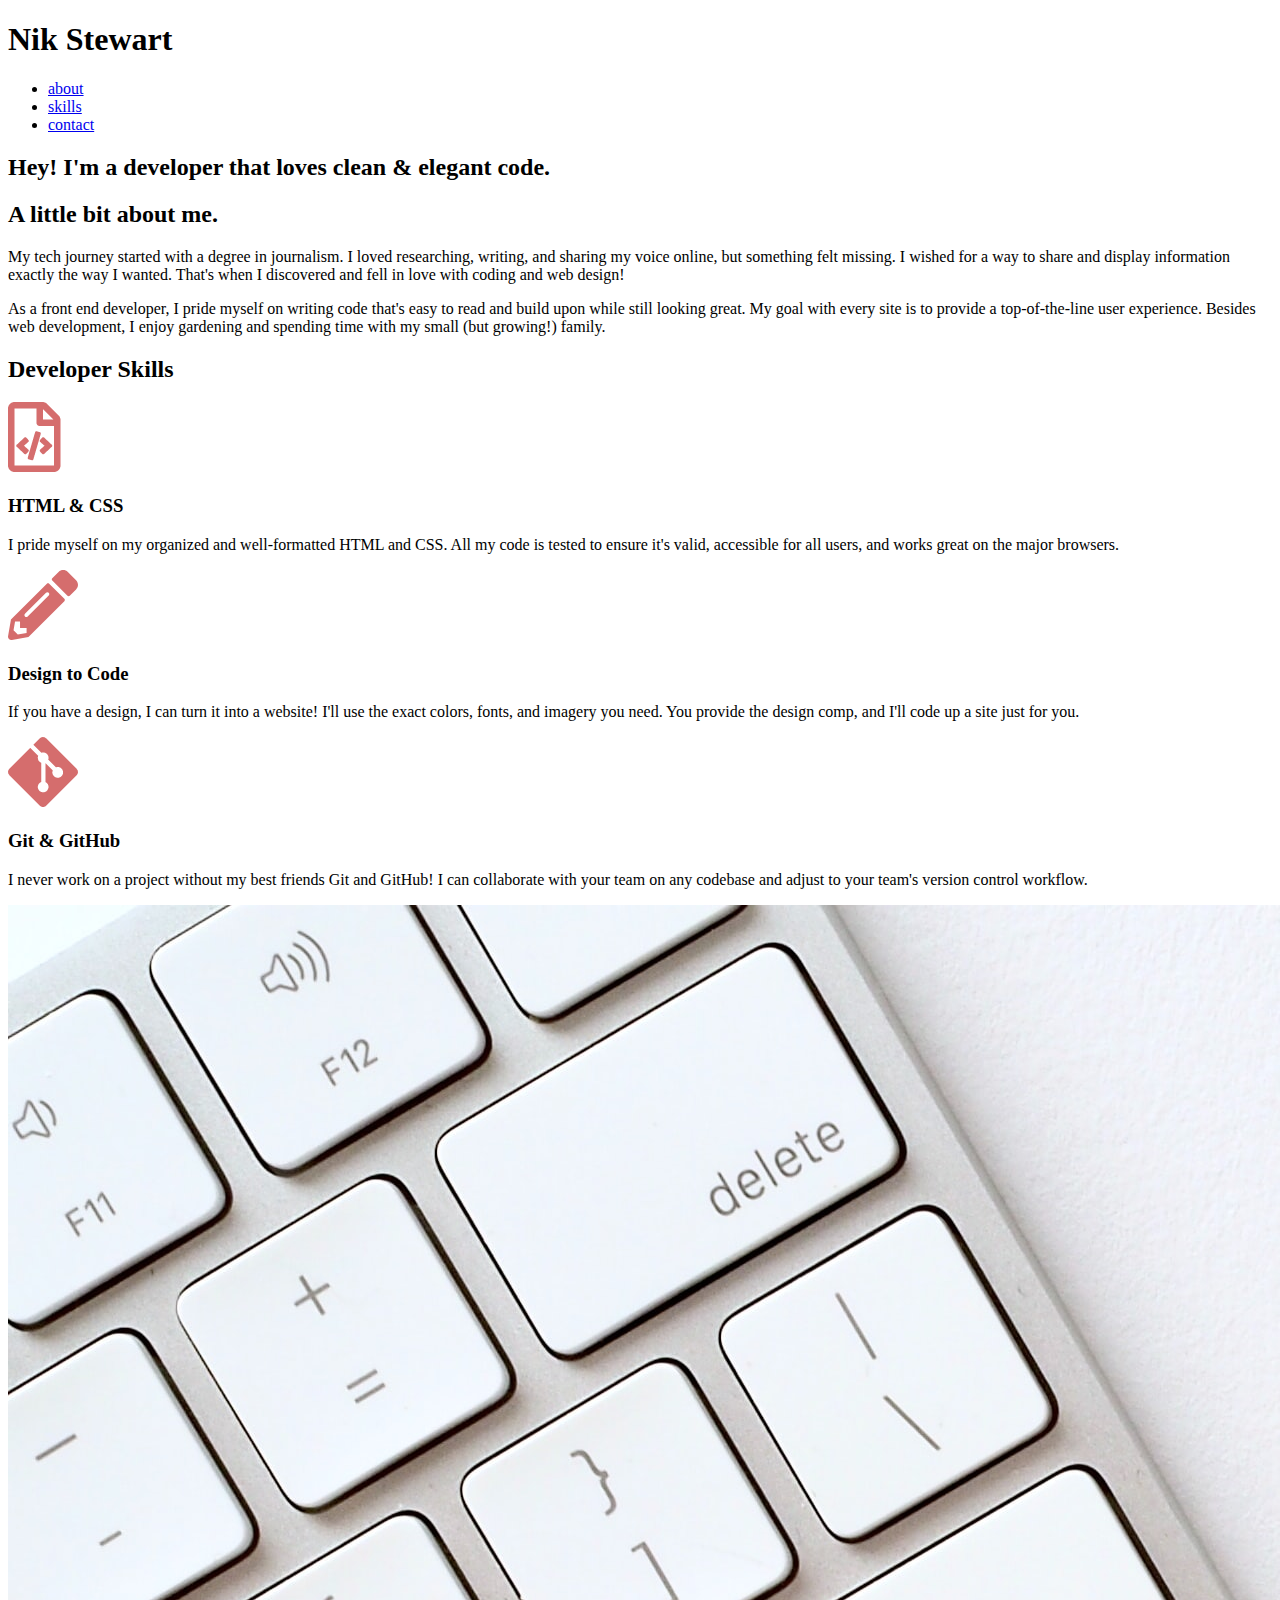
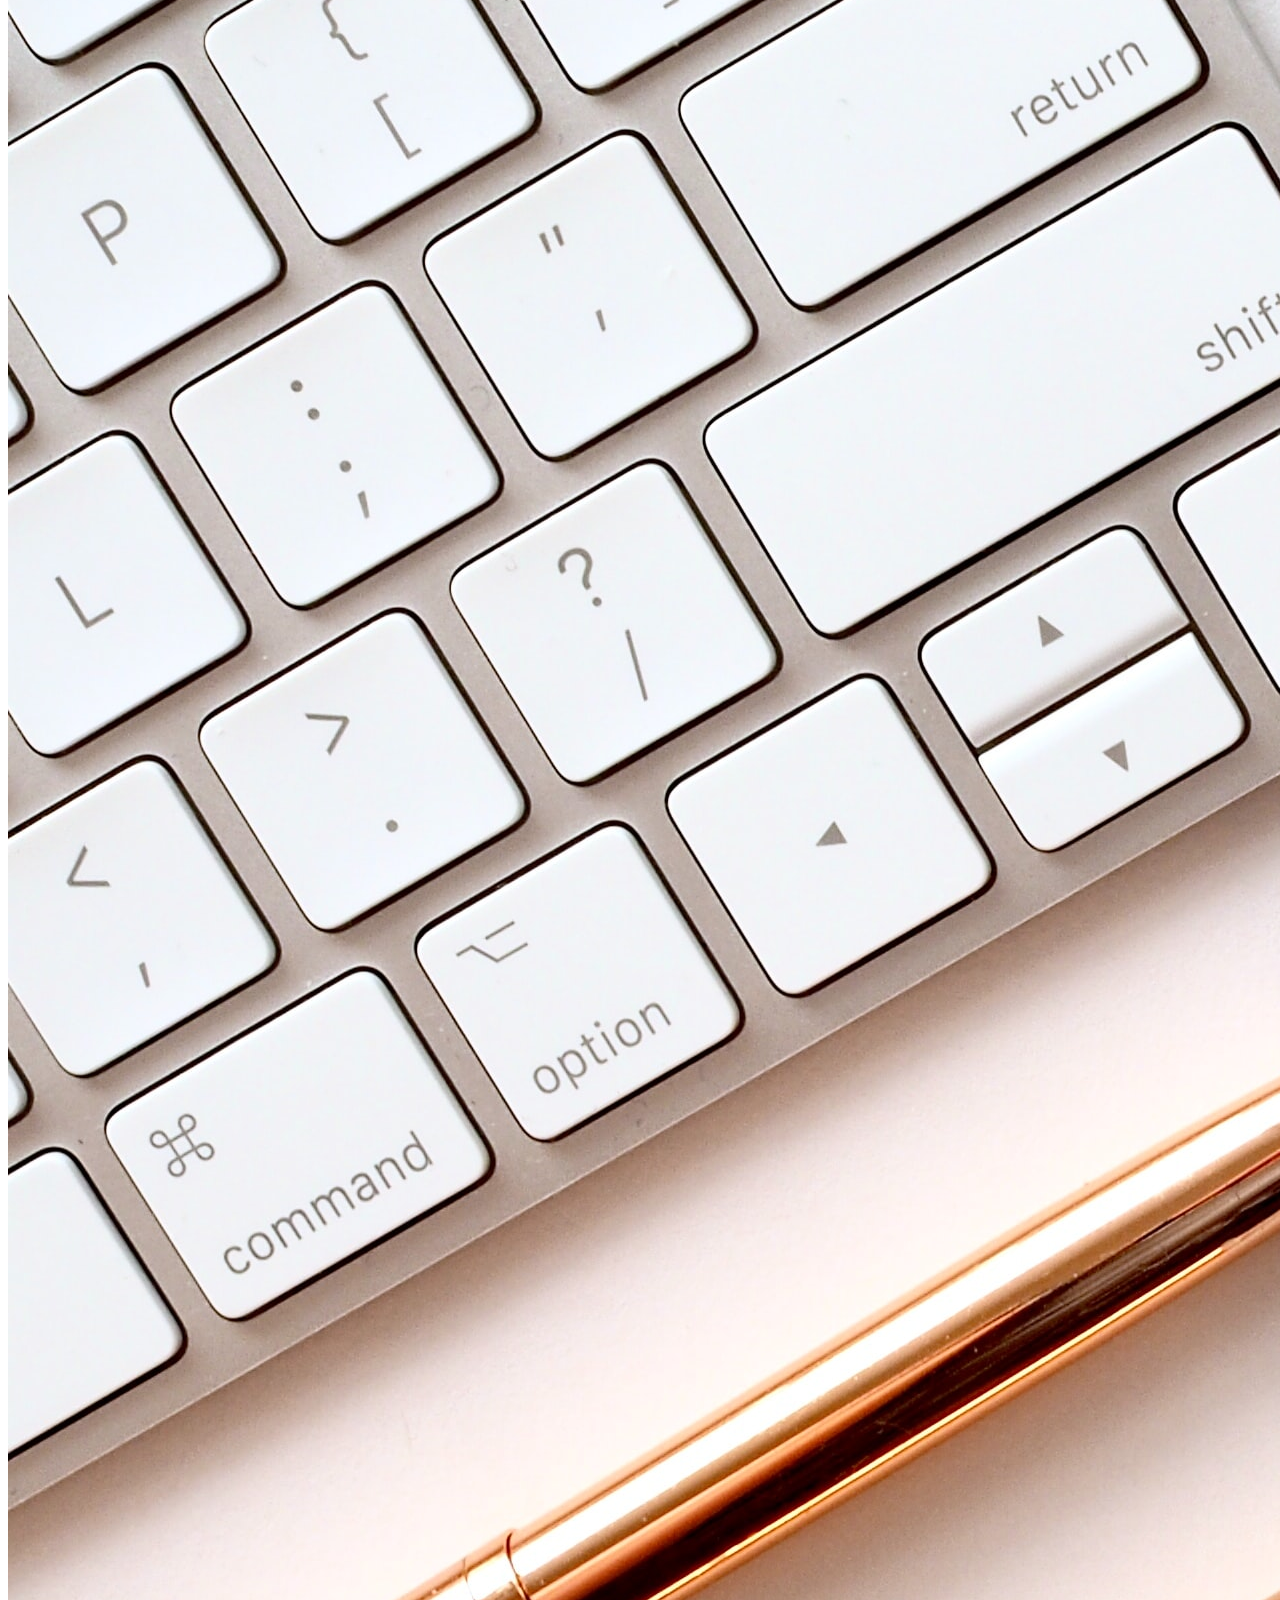
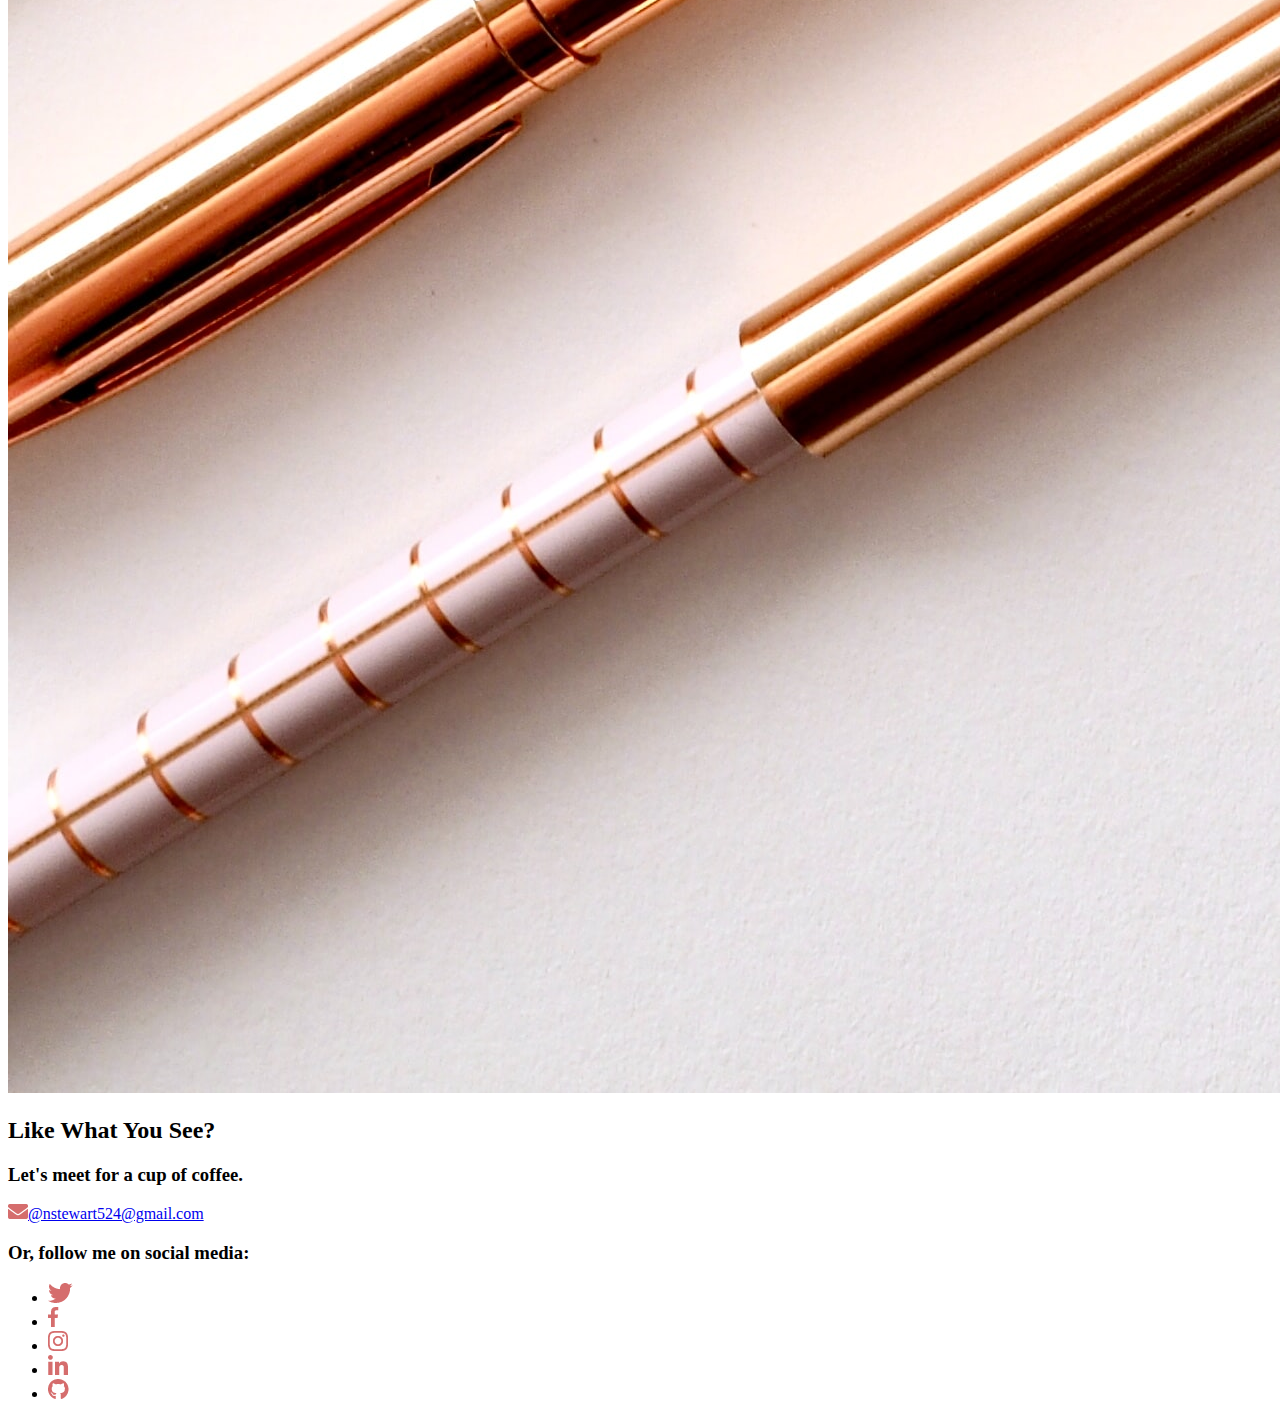
==== css/index.html @ 8f32010f "Added relative links" ====
<!DOCTYPE html>
<html lang="en">
  <head>
    <meta charset="UTF-8" />
    <title>Nik Stewart | Portfolio</title>
    <!--Links below are needed to connect this HTML "sheet" to the CSS sheet that
    goes along. -->
    <link
      rel="stylesheet"
      href="css/main.css"
    />
    <link
      rel="stylesheet"
      href="css/normalize.css"
    />
    <!--Links below are google fonts added styles -->
    <link rel="preconnect" href="https://fonts.googleapis.com" />
    <link rel="preconnect" href="https://fonts.gstatic.com" crossorigin />
    <link
      href="https://fonts.googleapis.com/css2?family=Lora:wght@400;600;700&family=Source+Sans+3:wght@400;700&display=swap"
      rel="stylesheet"
    />
  </head>

  <body>
    <header class="homepage-hero">
      <div class="content-wrapper">
        <h1>Nik Stewart</h1>
        <nav>
          <ul>
            <li><a href="#about">about</a></li>
            <li><a href="#skills">skills</a></li>
            <li><a href="#contact">contact</a></li>
          </ul>
        </nav>
        <h2>Hey! I'm a developer that loves clean & elegant code.</h2>
      </div>
    </header>

    <main>
      <section id="about">
        <div class="content-wrapper">
          <h2>A little bit about me.</h2>
          <p>
            My tech journey started with a degree in journalism. I loved
            researching, writing, and sharing my voice online, but something
            felt missing. I wished for a way to share and display information
            exactly the way I wanted. That's when I discovered and fell in love
            with coding and web design!
          </p>
          <p>
            As a front end developer, I pride myself on writing code that's easy
            to read and build upon while still looking great. My goal with every
            site is to provide a top-of-the-line user experience. Besides web
            development, I enjoy gardening and spending time with my small (but
            growing!) family.
          </p>
        </div>
      </section>
      <section id="skills">
        <div class="content-wrapper">
          <h2>Developer Skills</h2>
          <div class="skill-list">
            <img
              src="../img/html-icon.png"
              alt="html icon"
            />
            <h3>HTML & CSS</h3>
            <p>
              I pride myself on my organized and well-formatted HTML and CSS.
              All my code is tested to ensure it's valid, accessible for all
              users, and works great on the major browsers.
            </p>
          </div>
          <div class="skill-list">
            <img
              src="../img/pencil-icon.png"
              alt="pencil icon"
            />
            <h3>Design to Code</h3>
            <p>
              If you have a design, I can turn it into a website! I'll use the
              exact colors, fonts, and imagery you need. You provide the design
              comp, and I'll code up a site just for you.
            </p>
          </div>
          <div class="skill-list">
            <img
              src="../img/git-icon.png"
              alt="git icon"
            />
            <h3>Git & GitHub</h3>
            <p>
              I never work on a project without my best friends Git and GitHub!
              I can collaborate with your team on any codebase and adjust to
              your team's version control workflow.
            </p>
          </div>
        </div>
      </section>
    </main>

    <footer id="contact">
      <div class="content-wrapper">
        <div class="contact-image">
          <img
            id="actual-picture"
            src="../img/jess-bailey-q10VITrVYUM-unsplash.jpg"
            alt="desktop workspace"
          />
        </div>
        <div class="contact-info">
          <h2>Like What You See?</h2>
          <h3 id="contact-meeting-title">Let's meet for a cup of coffee.</h3>
          <a href="mailto:@nstewart524@gmail.com">
            <img
              id="email-logo"
              src="../img/envelope.png"
              alt="email logo"
            />@nstewart524@gmail.com</a
          >
          <h3 id="contact-socials-title">Or, follow me on social media:</h3>
          <ul>
            <li>
              <img
                src="../img/twitter.png"
                alt="twitter logo"
              />
            </li>
            <li>
              <img
                src="../img/facebook.png"
                alt="facebook logo"
              />
            </li>
            <li>
              <img
                src="../img/instagram.png"
                alt="instagram logo"
              />
            </li>
            <li>
              <a
                href="https://www.nike.com/"
                target="_blank"
                rel="noopener noreferrer"
              >
                <img
                  src="../img/linkedin.png"
                  alt="Linkedin logo"
              /></a>
            </li>
            <li>
              <img
                src="../img/github.png"
                alt="GitHub logo"
              />
            </li>
          </ul>
        </div>
      </div>
    </footer>
  </body>
</html>
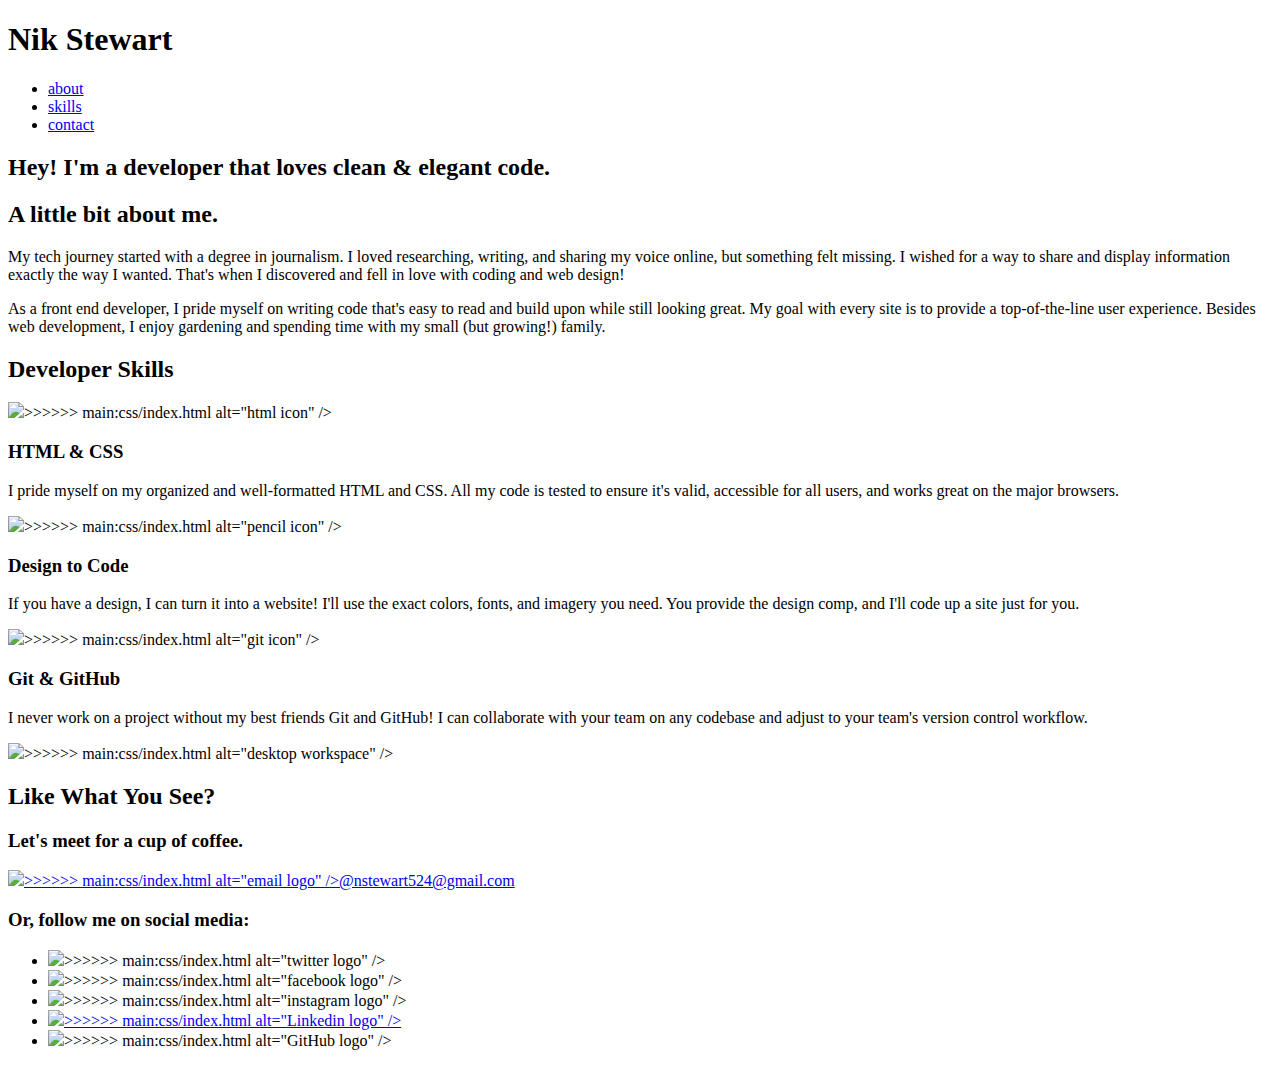
==== commit 4a0ba0be: "Added relative links" ====
--- a/css/index.html
+++ b/css/index.html
@@ -62,7 +62,11 @@
           <h2>Developer Skills</h2>
           <div class="skill-list">
             <img
+<<<<<<< HEAD:index.html
+              src="img/html-icon.png"
+=======
               src="../img/html-icon.png"
+>>>>>>> main:css/index.html
               alt="html icon"
             />
             <h3>HTML & CSS</h3>
@@ -74,7 +78,11 @@
           </div>
           <div class="skill-list">
             <img
+<<<<<<< HEAD:index.html
+              src="img/pencil-icon.png"
+=======
               src="../img/pencil-icon.png"
+>>>>>>> main:css/index.html
               alt="pencil icon"
             />
             <h3>Design to Code</h3>
@@ -86,7 +94,11 @@
           </div>
           <div class="skill-list">
             <img
+<<<<<<< HEAD:index.html
+              src="img/git-icon.png"
+=======
               src="../img/git-icon.png"
+>>>>>>> main:css/index.html
               alt="git icon"
             />
             <h3>Git & GitHub</h3>
@@ -105,7 +117,11 @@
         <div class="contact-image">
           <img
             id="actual-picture"
+<<<<<<< HEAD:index.html
+            src="img/jess-bailey-q10VITrVYUM-unsplash.jpg"
+=======
             src="../img/jess-bailey-q10VITrVYUM-unsplash.jpg"
+>>>>>>> main:css/index.html
             alt="desktop workspace"
           />
         </div>
@@ -115,7 +131,11 @@
           <a href="mailto:@nstewart524@gmail.com">
             <img
               id="email-logo"
+<<<<<<< HEAD:index.html
+              src="img/envelope.png"
+=======
               src="../img/envelope.png"
+>>>>>>> main:css/index.html
               alt="email logo"
             />@nstewart524@gmail.com</a
           >
@@ -123,19 +143,31 @@
           <ul>
             <li>
               <img
+<<<<<<< HEAD:index.html
+                src="img/twitter.png"
+=======
                 src="../img/twitter.png"
+>>>>>>> main:css/index.html
                 alt="twitter logo"
               />
             </li>
             <li>
               <img
+<<<<<<< HEAD:index.html
+                src="img/facebook.png"
+=======
                 src="../img/facebook.png"
+>>>>>>> main:css/index.html
                 alt="facebook logo"
               />
             </li>
             <li>
               <img
+<<<<<<< HEAD:index.html
+                src="img/instagram.png"
+=======
                 src="../img/instagram.png"
+>>>>>>> main:css/index.html
                 alt="instagram logo"
               />
             </li>
@@ -146,13 +178,21 @@
                 rel="noopener noreferrer"
               >
                 <img
+<<<<<<< HEAD:index.html
+                  src="img/linkedin.png"
+=======
                   src="../img/linkedin.png"
+>>>>>>> main:css/index.html
                   alt="Linkedin logo"
               /></a>
             </li>
             <li>
               <img
+<<<<<<< HEAD:index.html
+                src="img/github.png"
+=======
                 src="../img/github.png"
+>>>>>>> main:css/index.html
                 alt="GitHub logo"
               />
             </li>
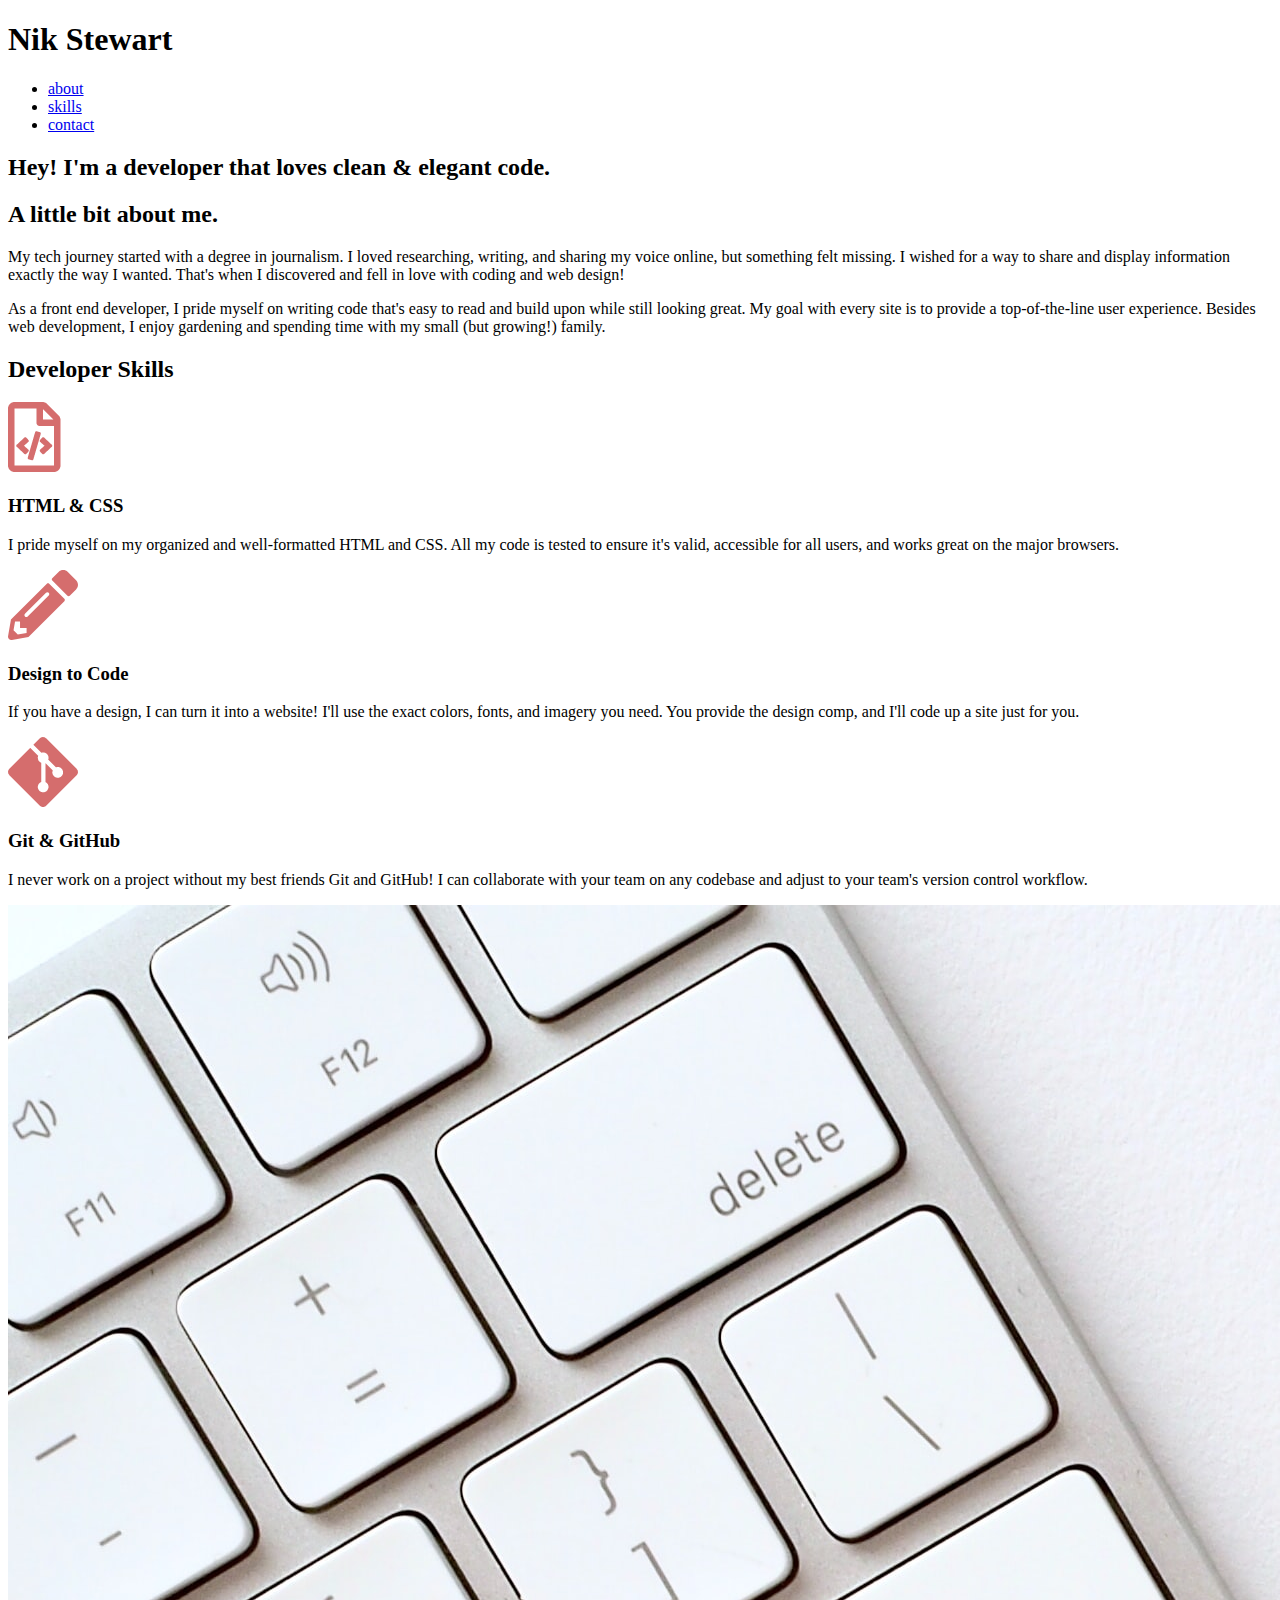
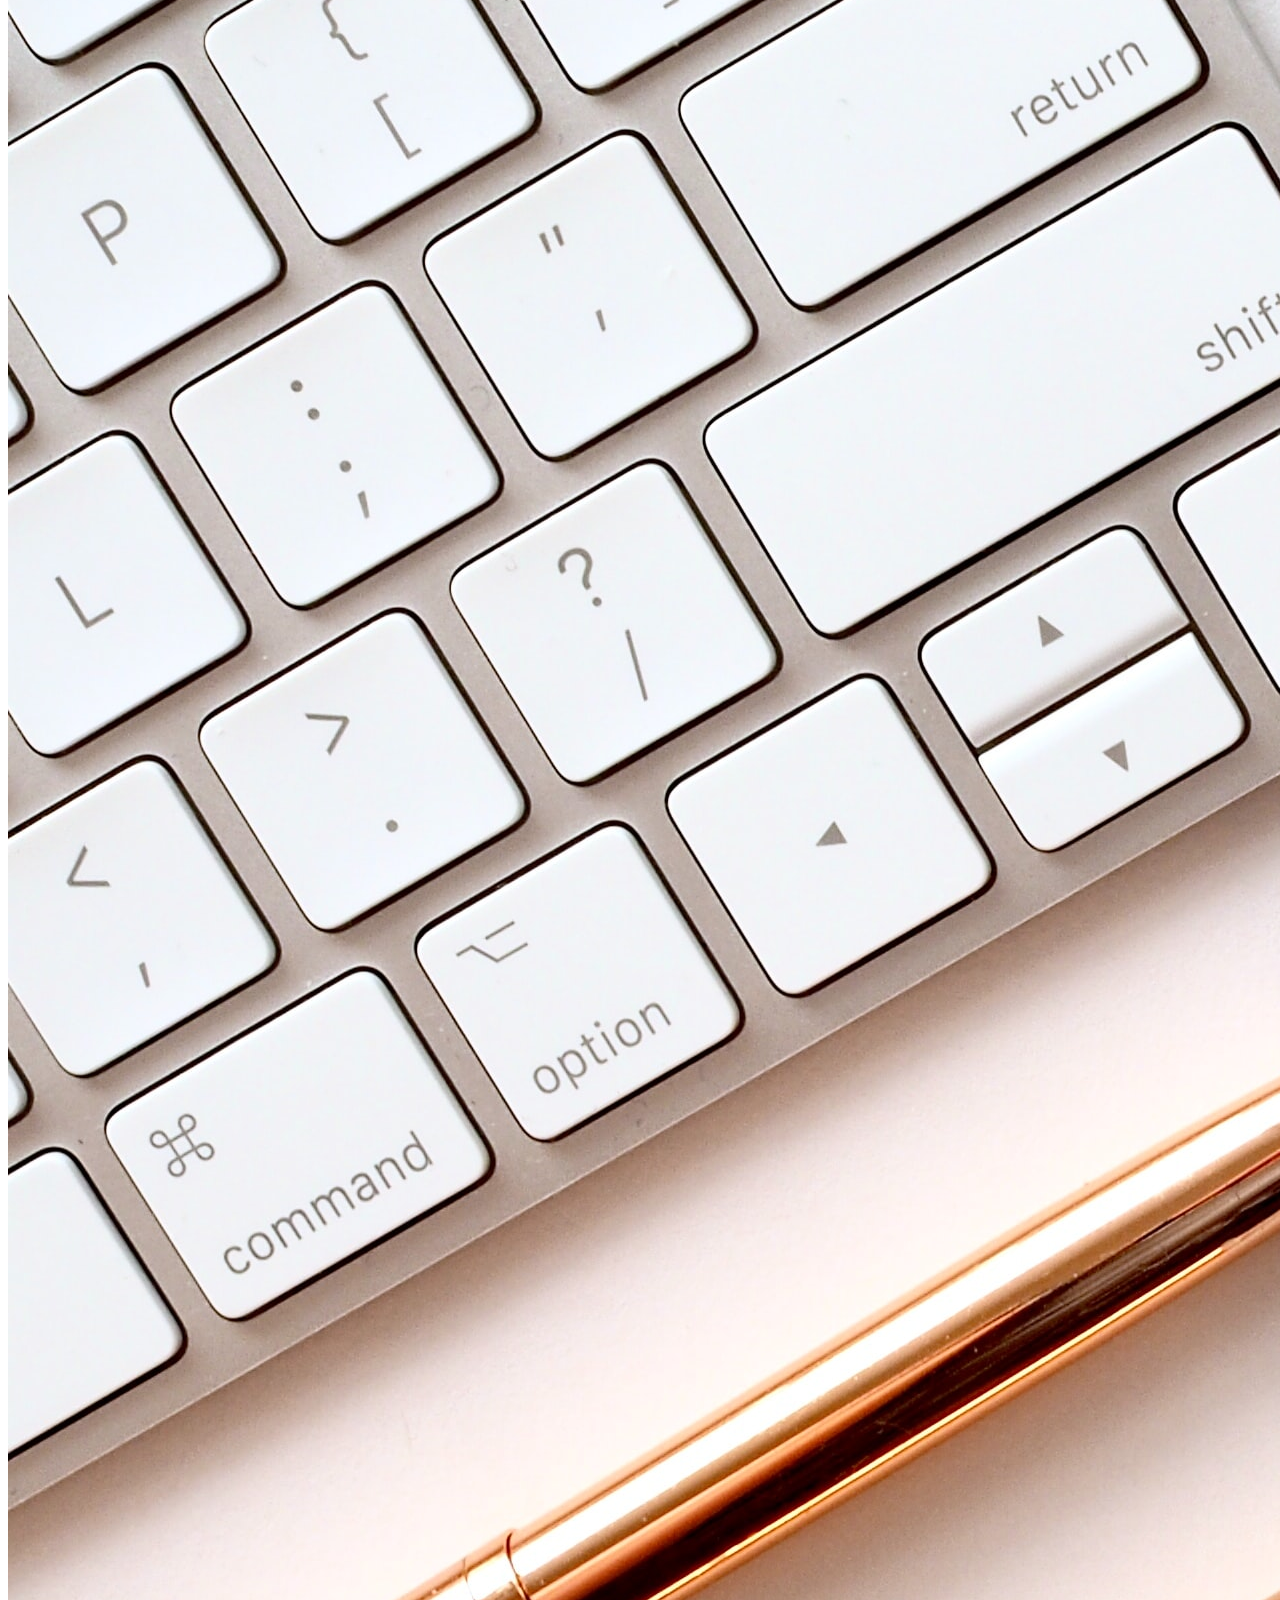
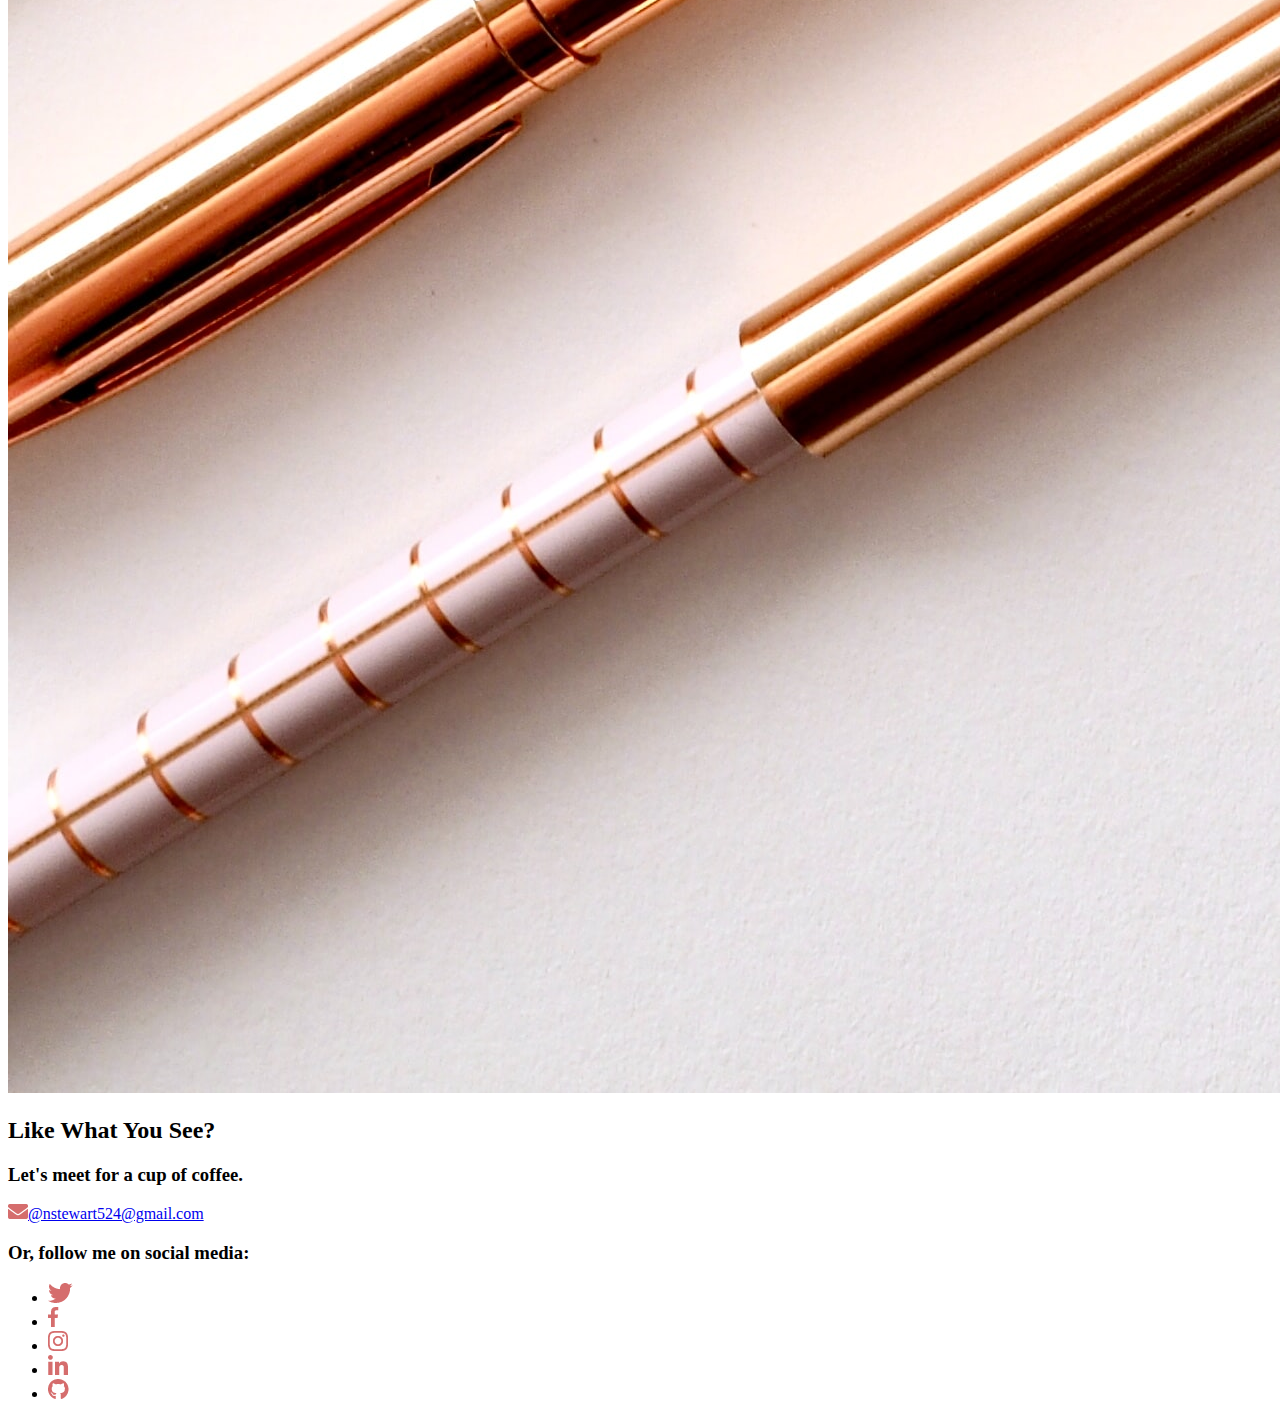
==== commit a1419d3b: "Fixed all relative links" ====
--- a/css/index.html
+++ b/css/index.html
@@ -62,11 +62,7 @@
           <h2>Developer Skills</h2>
           <div class="skill-list">
             <img
-<<<<<<< HEAD:index.html
-              src="img/html-icon.png"
-=======
               src="../img/html-icon.png"
->>>>>>> main:css/index.html
               alt="html icon"
             />
             <h3>HTML & CSS</h3>
@@ -78,11 +74,7 @@
           </div>
           <div class="skill-list">
             <img
-<<<<<<< HEAD:index.html
-              src="img/pencil-icon.png"
-=======
               src="../img/pencil-icon.png"
->>>>>>> main:css/index.html
               alt="pencil icon"
             />
             <h3>Design to Code</h3>
@@ -94,11 +86,7 @@
           </div>
           <div class="skill-list">
             <img
-<<<<<<< HEAD:index.html
-              src="img/git-icon.png"
-=======
               src="../img/git-icon.png"
->>>>>>> main:css/index.html
               alt="git icon"
             />
             <h3>Git & GitHub</h3>
@@ -117,11 +105,8 @@
         <div class="contact-image">
           <img
             id="actual-picture"
-<<<<<<< HEAD:index.html
-            src="img/jess-bailey-q10VITrVYUM-unsplash.jpg"
-=======
+
             src="../img/jess-bailey-q10VITrVYUM-unsplash.jpg"
->>>>>>> main:css/index.html
             alt="desktop workspace"
           />
         </div>
@@ -131,11 +116,7 @@
           <a href="mailto:@nstewart524@gmail.com">
             <img
               id="email-logo"
-<<<<<<< HEAD:index.html
-              src="img/envelope.png"
-=======
               src="../img/envelope.png"
->>>>>>> main:css/index.html
               alt="email logo"
             />@nstewart524@gmail.com</a
           >
@@ -143,31 +124,19 @@
           <ul>
             <li>
               <img
-<<<<<<< HEAD:index.html
-                src="img/twitter.png"
-=======
                 src="../img/twitter.png"
->>>>>>> main:css/index.html
                 alt="twitter logo"
               />
             </li>
             <li>
               <img
-<<<<<<< HEAD:index.html
-                src="img/facebook.png"
-=======
                 src="../img/facebook.png"
->>>>>>> main:css/index.html
                 alt="facebook logo"
               />
             </li>
             <li>
               <img
-<<<<<<< HEAD:index.html
-                src="img/instagram.png"
-=======
                 src="../img/instagram.png"
->>>>>>> main:css/index.html
                 alt="instagram logo"
               />
             </li>
@@ -178,21 +147,13 @@
                 rel="noopener noreferrer"
               >
                 <img
-<<<<<<< HEAD:index.html
-                  src="img/linkedin.png"
-=======
                   src="../img/linkedin.png"
->>>>>>> main:css/index.html
                   alt="Linkedin logo"
               /></a>
             </li>
             <li>
               <img
-<<<<<<< HEAD:index.html
-                src="img/github.png"
-=======
                 src="../img/github.png"
->>>>>>> main:css/index.html
                 alt="GitHub logo"
               />
             </li>
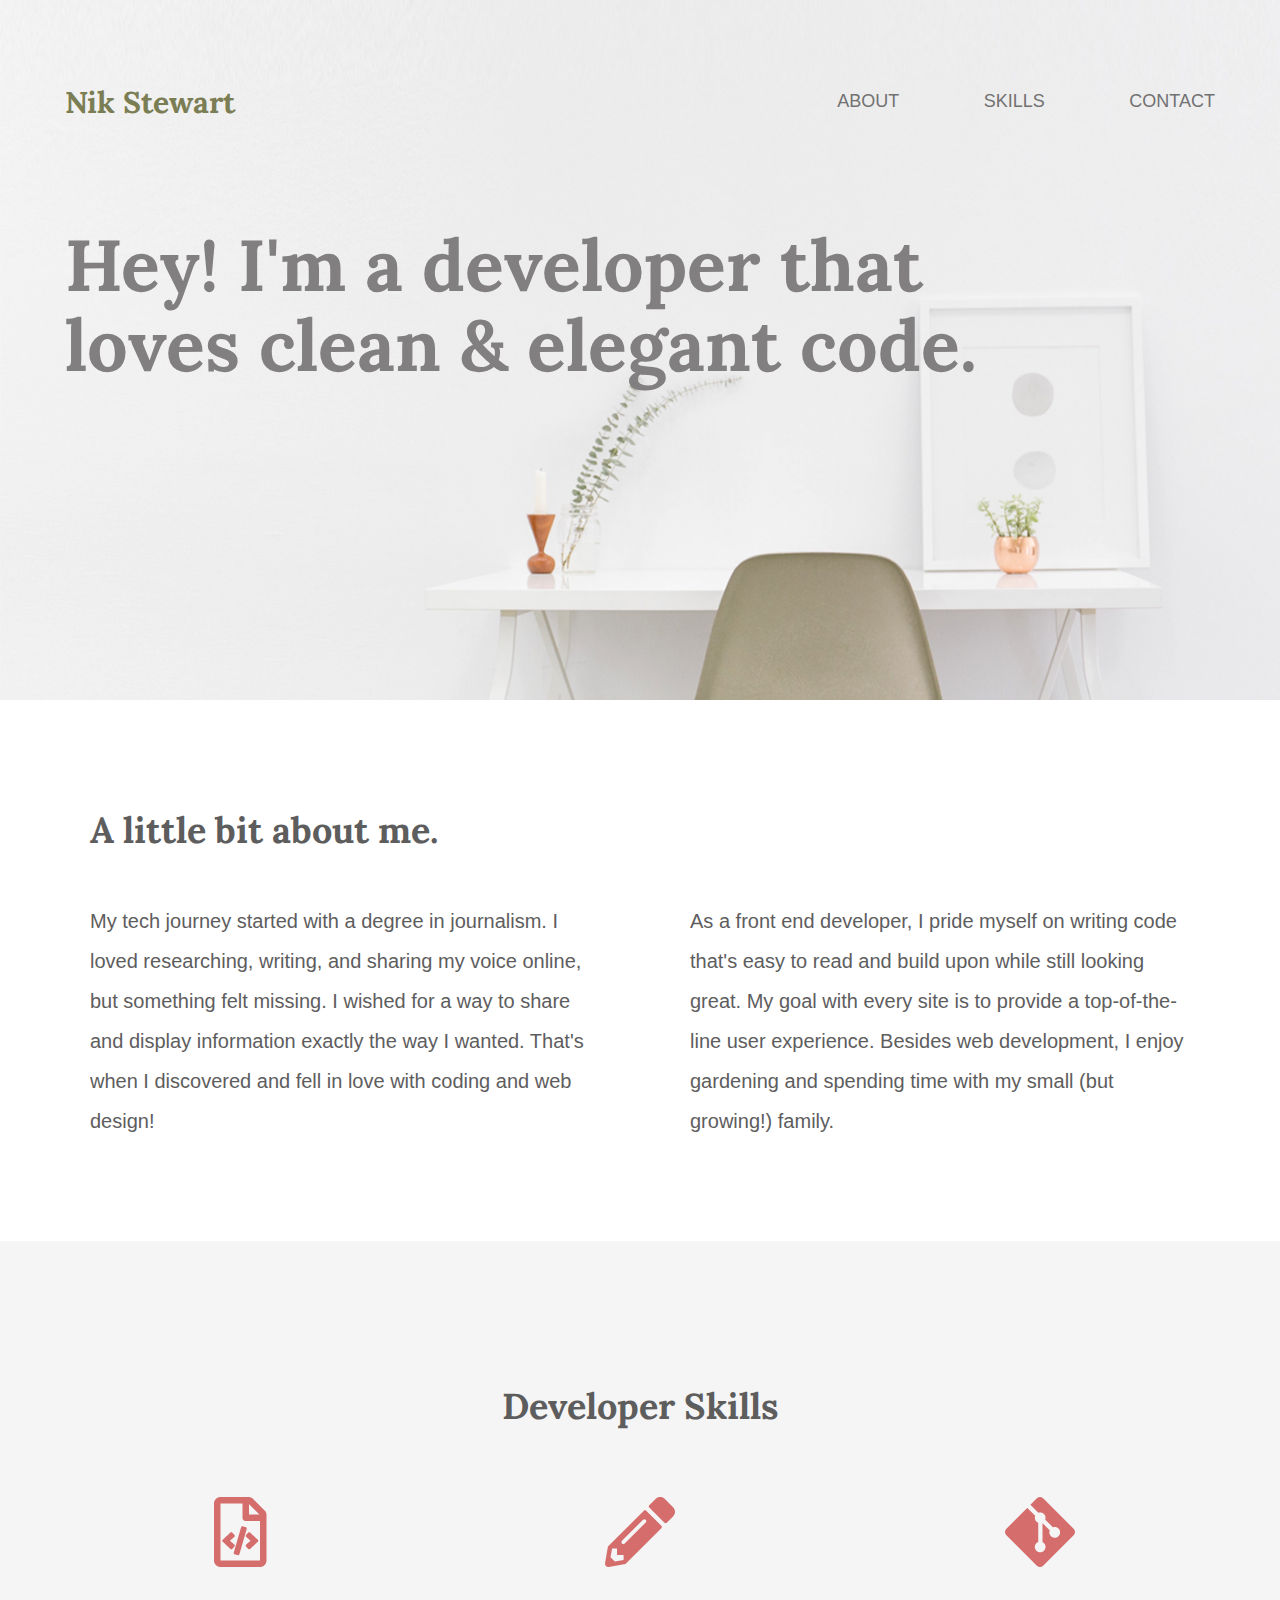
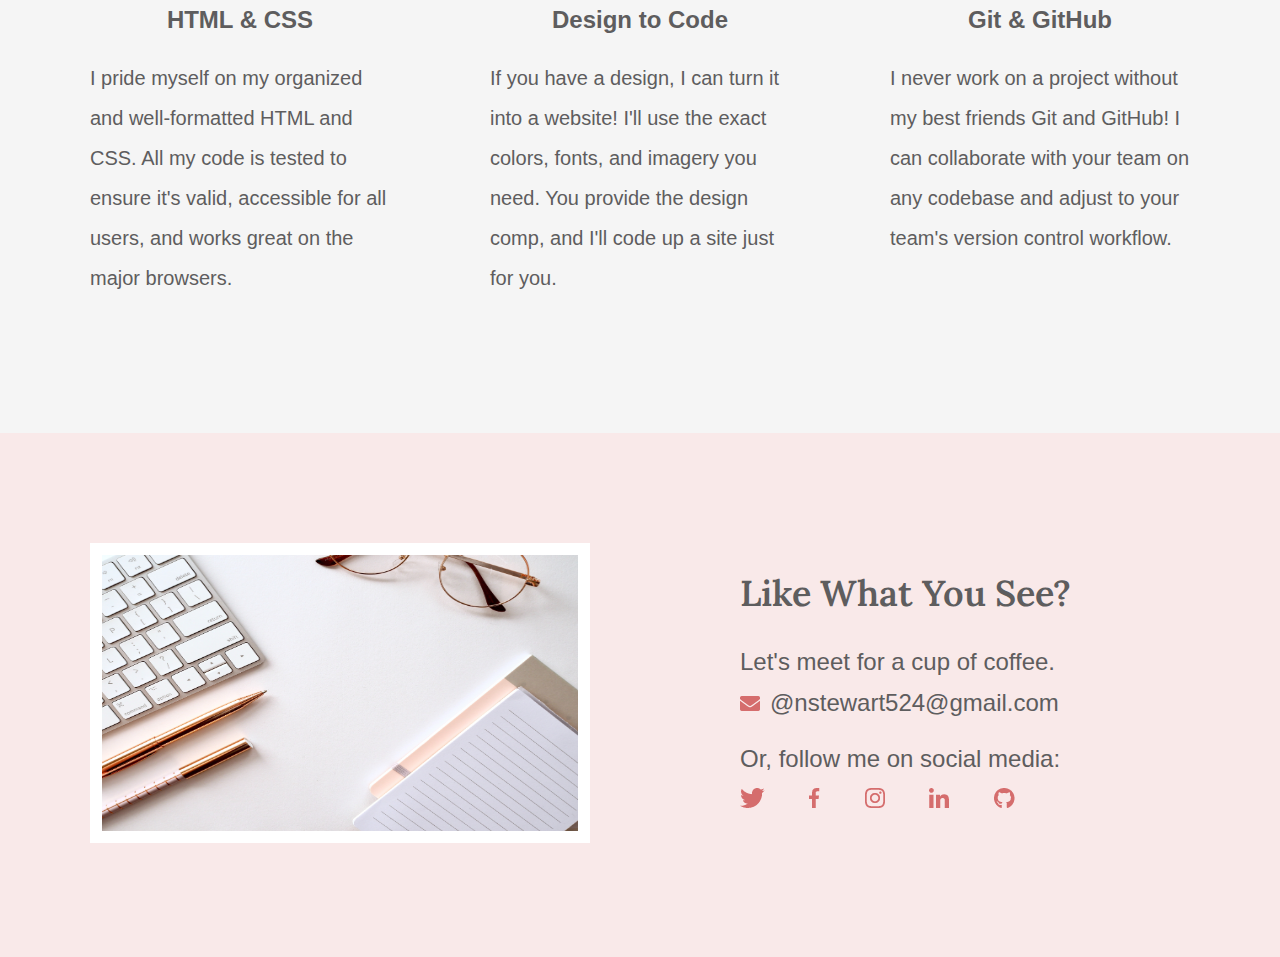
==== commit 8ce71841: "Fixed all errors for completed homepage" ====
--- a/css/index.html
+++ b/css/index.html
@@ -7,11 +7,11 @@
     goes along. -->
     <link
       rel="stylesheet"
-      href="css/main.css"
+      href="../css/main.css"
     />
     <link
       rel="stylesheet"
-      href="css/normalize.css"
+      href="../css/normalize.css"
     />
     <!--Links below are google fonts added styles -->
     <link rel="preconnect" href="https://fonts.googleapis.com" />
--- a/css/main.css
+++ b/css/main.css
@@ -0,0 +1,197 @@
+/****** Global Styles ******/
+body {
+  font-family: "source sans pro", sans-serif;
+  color: #5e5d5e;
+}
+
+.content-wrapper {
+  width: 1200px;
+  margin: 0 auto;
+  overflow: auto;
+}
+
+/****** Header Styles ******/
+
+.homepage-hero {
+  background: url(../img/full-background.png),
+    #f9efef;
+  background-size: cover;
+  background-position: center;
+  height: 700px;
+}
+
+header h1 {
+  font-family: "lora", serif;
+  font-size: 30px;
+  float: left;
+  color: #7b7e54;
+  width: 300px;
+  padding: 65px 25px 65px 25px;
+}
+
+header h2 {
+  font-family: "lora", serif;
+  font-size: 72px;
+  line-height: 80px;
+  color: #817f80;
+  width: 1000px;
+  clear: both;
+  padding: 20px 0px 20px 25px;
+}
+
+header nav {
+  width: 800px;
+  float: right;
+  text-align: right;
+  padding: 75px 25px 75px 0px;
+}
+
+header nav ul li {
+  display: inline-block;
+}
+nav ul li a {
+  color: #727172;
+  text-transform: uppercase;
+  padding-left: 80px;
+  font-size: 18px;
+  text-decoration: none;
+}
+
+h2 {
+  font-size: 36px;
+}
+
+h3 {
+  font-size: 24px;
+  line-height: 36px;
+}
+
+p {
+  font-size: 20px;
+  line-height: 40px;
+}
+
+/****** About Styles ******/
+
+#about .content-wrapper {
+  padding: 80px 0px;
+}
+
+#about h2 {
+  font-family: "lora", serif;
+  padding-left: 50px;
+}
+
+#about p {
+  float: left;
+  width: 500px;
+  line-height: 40px;
+  padding-left: 50px;
+  padding-right: 50px;
+}
+
+/****** Skill Styles ******/
+
+#skills {
+  background: #f5f5f5;
+  text-align: center;
+}
+
+#skills .content-wrapper {
+  padding: 115px 0px;
+}
+
+#skills .skill-list {
+  float: left;
+  width: 300px;
+  padding: 0px 50px;
+}
+
+#skills h2 {
+  font-family: "lora", serif;
+  padding-bottom: 40px;
+}
+
+#skills h3 {
+  font-size: 24px;
+  line-height: 36px;
+  margin: 30px 0px 20px 0px;
+}
+
+#skills p {
+  font-size: 20px;
+  line-height: 40px;
+  text-align: left;
+}
+
+/****** Contact Styles ******/
+
+#contact {
+  background: #f9e9e9;
+}
+
+#contact .content-wrapper {
+  padding: 110px 0px;
+}
+
+.contact-image {
+  float: left;
+  width: 600px;
+}
+
+#actual-picture {
+  width: 500px;
+  height: 300px;
+  border: 12px solid white;
+  box-sizing: border-box;
+  margin: 0 50px;
+}
+
+.contact-info {
+  padding-left: 100px;
+  float: left;
+  width: 500px;
+  box-sizing: border-box;
+}
+
+.contact-info h2 {
+  font-family: "lora", serif;
+  font-weight: 600;
+  margin: 30px 0;
+}
+
+.contact-info h3 {
+  font-weight: 400;
+}
+
+#contact-meeting-title {
+  margin-bottom: 5px;
+}
+
+#contact-socials-title {
+  margin: 20px 0 5px 0;
+}
+
+#contact ul {
+  margin-top: 0;
+  padding-left: 0;
+}
+
+#contact ul li {
+  display: inline-block;
+}
+
+#contact ul img {
+  padding-right: 40px;
+}
+
+#email-logo {
+  padding-right: 10px;
+}
+
+#contact a {
+  text-decoration: none;
+  color: #5e5d5e;
+  font-size: 24px;
+  line-height: 36px;
+}
